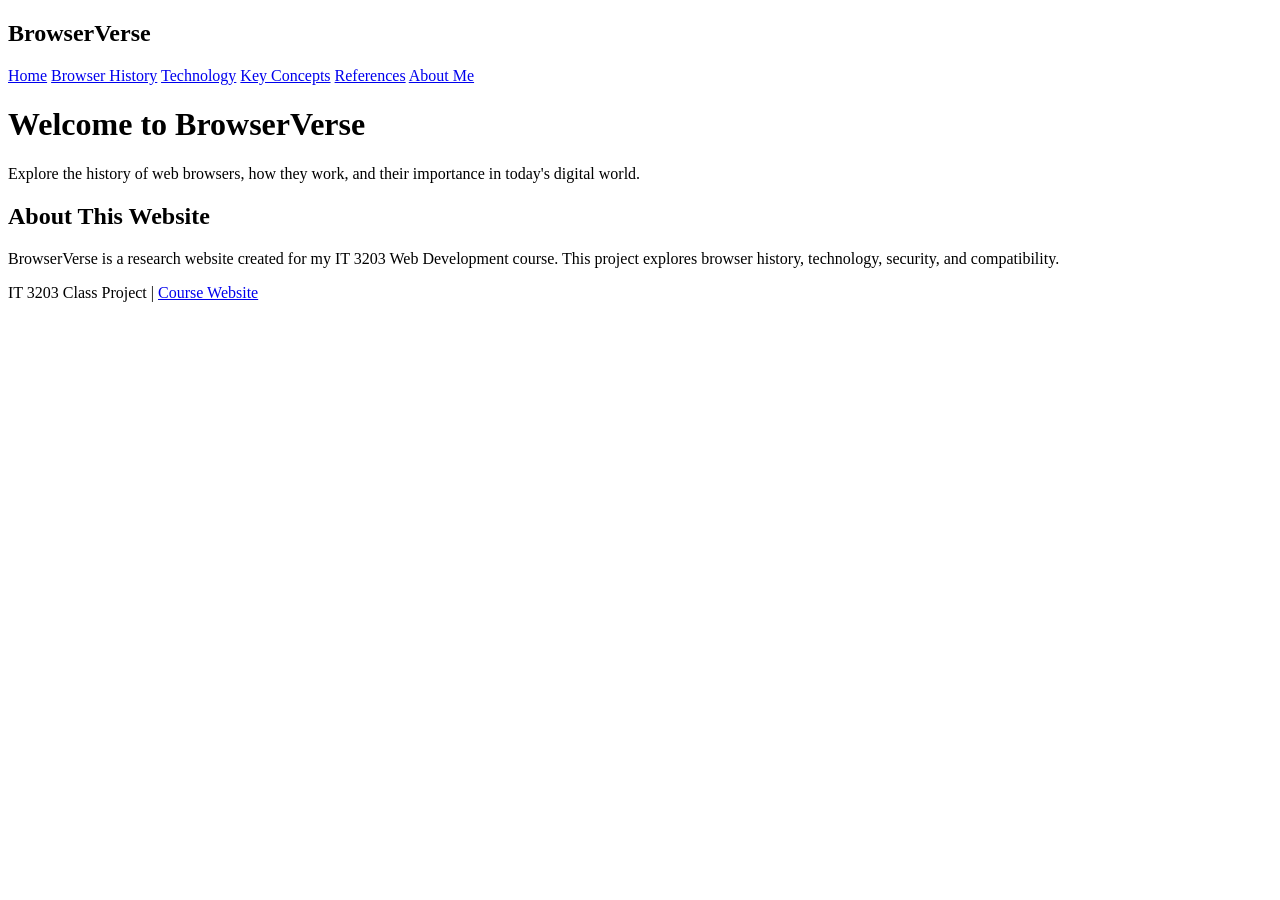
==== index.html @ 467f862f "Create Browserverse Homepage" ====
<!DOCTYPE html>
<html lang="en">

<head>
    <meta charset="UTF-8">
    <meta name="viewport" content="width=device-width, initial-scale=1.0">
    <title>BrowserVerse | Home</title>
    <link rel="stylesheet" href="style.css">
</head>

<body>

    <!-- Website sidebar -->
    <nav class="sidebar">
        <h2>BrowserVerse</h2>

        <a href="index.html">Home</a>
        <a href="history.html">Browser History</a>
        <a href="technology.html">Technology</a>
        <a href="concepts.html">Key Concepts</a>
        <a href="references.html">References</a>
        <a href="about.html">About Me</a>
    </nav>

    <!-- Main website content -->
    <main class="content">

        <h1>Welcome to BrowserVerse</h1>

        <p>
            Explore the history of web browsers, how they work,
            and their importance in today's digital world.
        </p>

        <h2>About This Website</h2>

        <p>
            BrowserVerse is a research website created for my
            IT 3203 Web Development course. This project explores
            browser history, technology, security, and compatibility.
        </p>

    </main>

    <!-- Class project information -->
    <footer>
        <p>
            IT 3203 Class Project |
            <a href="https://ksuweb.github.io/IT3203/">
                Course Website
            </a>
        </p>
    </footer>

</body>
</html>
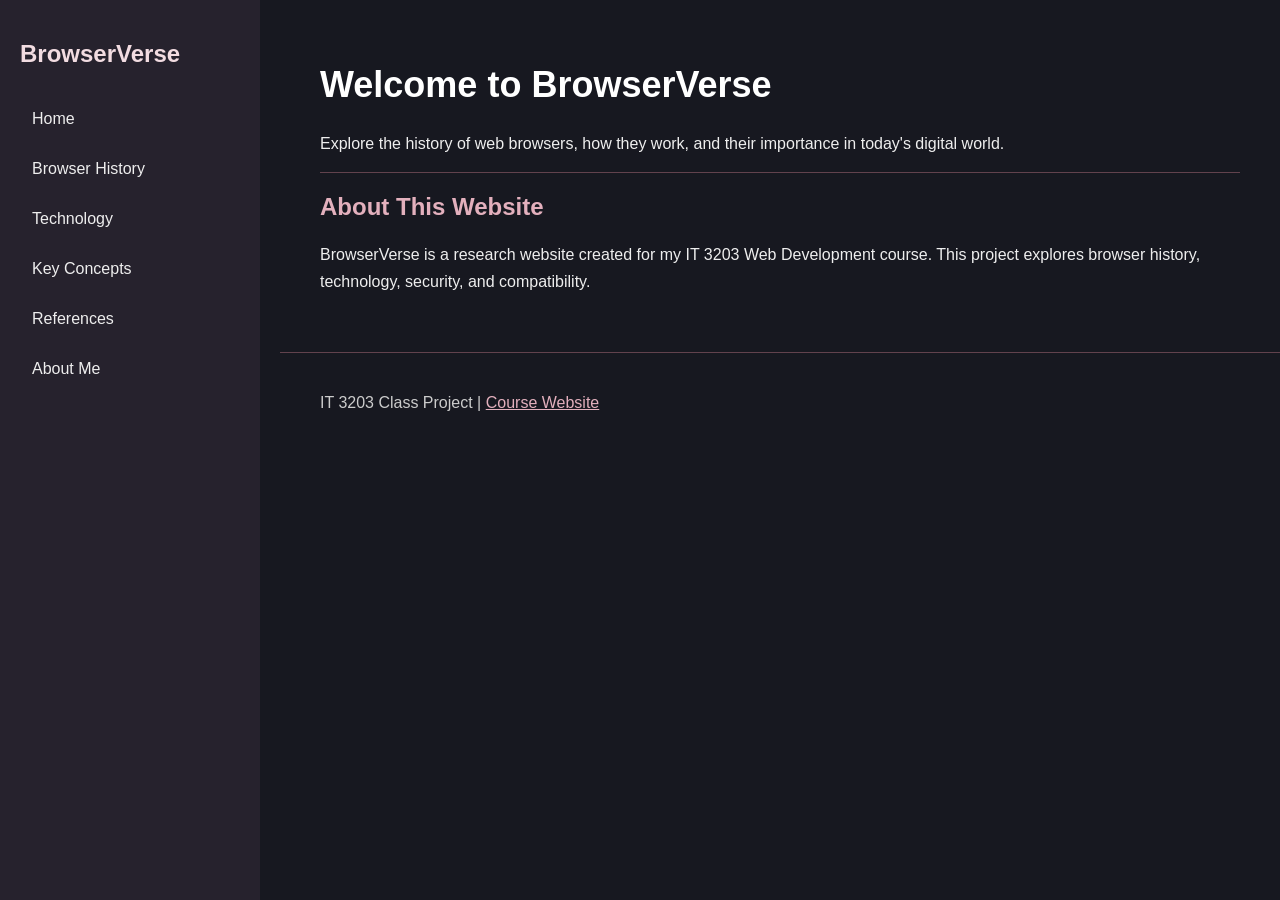
==== commit 286a64cc: "homepage id" ====
--- a/index.html
+++ b/index.html
@@ -28,7 +28,7 @@
 
         <h1>Welcome to BrowserVerse</h1>
 
-        <p>
+        <p id="intro">
             Explore the history of web browsers, how they work,
             and their importance in today's digital world.
         </p>
--- a/style.css
+++ b/style.css
@@ -0,0 +1,114 @@
+
+/* General website styling */
+
+body {
+    margin: 0;
+    background-color: #171820;
+    color: #eeeeee;
+    font-family: Arial, sans-serif;
+}
+
+/* Sidebar navigation */
+
+.sidebar {
+    display: flex;
+    flex-direction: column;
+    align-items: stretch;
+    width: 220px;
+    height: 100vh;
+    background-color: #26222d;
+    padding: 20px;
+    position: fixed;
+    top: 0;
+    left: 0;
+}
+
+.sidebar h2 {
+    color: #f2dce1;
+    margin-bottom: 30px;
+}
+
+.sidebar a {
+    display: block;
+    color: #eeeeee;
+    text-decoration: none;
+    padding: 12px;
+    margin-bottom: 8px;
+    border-radius: 5px;
+}
+
+.sidebar a:hover {
+    background-color: #71394c;
+}
+
+/* Main content */
+
+.content {
+    margin-left: 280px;
+    padding: 40px;
+}
+
+h1 {
+    color: #ffffff;
+    font-size: 36px;
+}
+
+h2 {
+    color: #e3b0bd;
+}
+
+p {
+    line-height: 1.7;
+}
+
+/* Footer */
+
+footer {
+    margin-left: 280px;
+    padding: 20px 40px;
+    border-top: 1px solid #62424d;
+    color: #cccccc;
+}
+
+footer a {
+    color: #e3b0bd;
+}
+
+footer a:hover {
+    color: #ffffff;
+}
+
+/* Browser history timeline */
+
+.timeline {
+    border-left: 3px solid #99536a;
+    padding-left: 20px;
+    margin-top: 25px;
+}
+
+.timeline-item {
+    background-color: #26222d;
+    border: 1px solid #62424d;
+    border-radius: 5px;
+    padding: 15px;
+    margin-bottom: 20px;
+}
+
+.timeline-item h3 {
+    color: #e3b0bd;
+    margin-top: 0;
+}
+
+/* Browser logos */
+
+.browser-logo {
+    width: 80px;
+    height: auto;
+    margin: 10px 0;
+}
+
+/* Homepage introduction */
+#intro {
+    border-bottom: 1px solid #62424d;
+    padding-bottom: 15px;
+}
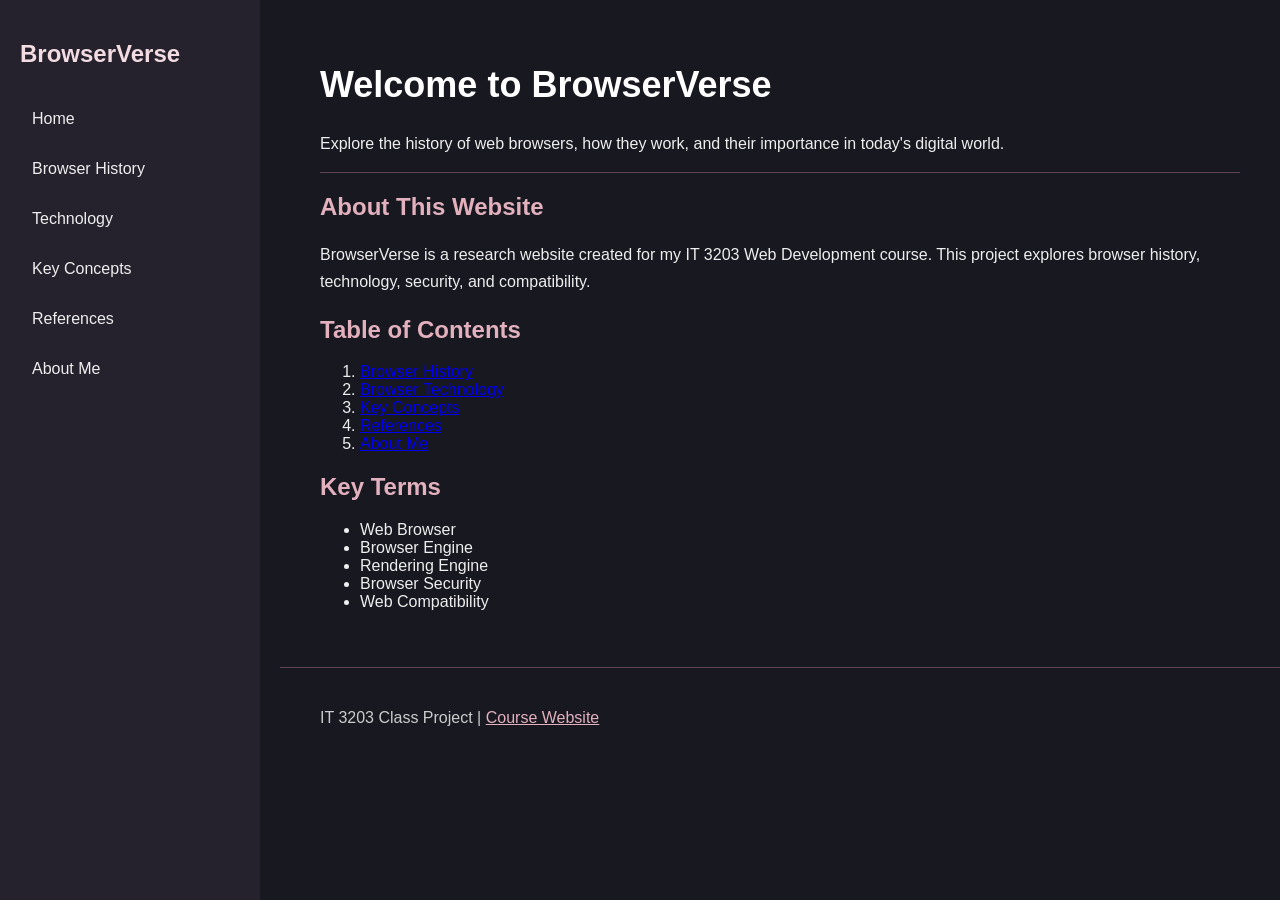
==== commit 8698623b: "table of contents then key terms" ====
--- a/index.html
+++ b/index.html
@@ -41,6 +41,32 @@
             browser history, technology, security, and compatibility.
         </p>
 
+<!-- Website table of contents -->
+<section>
+    <h2>Table of Contents</h2>
+
+    <ol>
+        <li><a href="history.html">Browser History</a></li>
+        <li><a href="technology.html">Browser Technology</a></li>
+        <li><a href="concepts.html">Key Concepts</a></li>
+        <li><a href="references.html">References</a></li>
+        <li><a href="about.html">About Me</a></li>
+    </ol>
+</section>
+
+<!-- Important browser terms -->
+<section>
+    <h2>Key Terms</h2>
+
+    <ul>
+        <li>Web Browser</li>
+        <li>Browser Engine</li>
+        <li>Rendering Engine</li>
+        <li>Browser Security</li>
+        <li>Web Compatibility</li>
+    </ul>
+</section>
+
     </main>
 
     <!-- Class project information -->
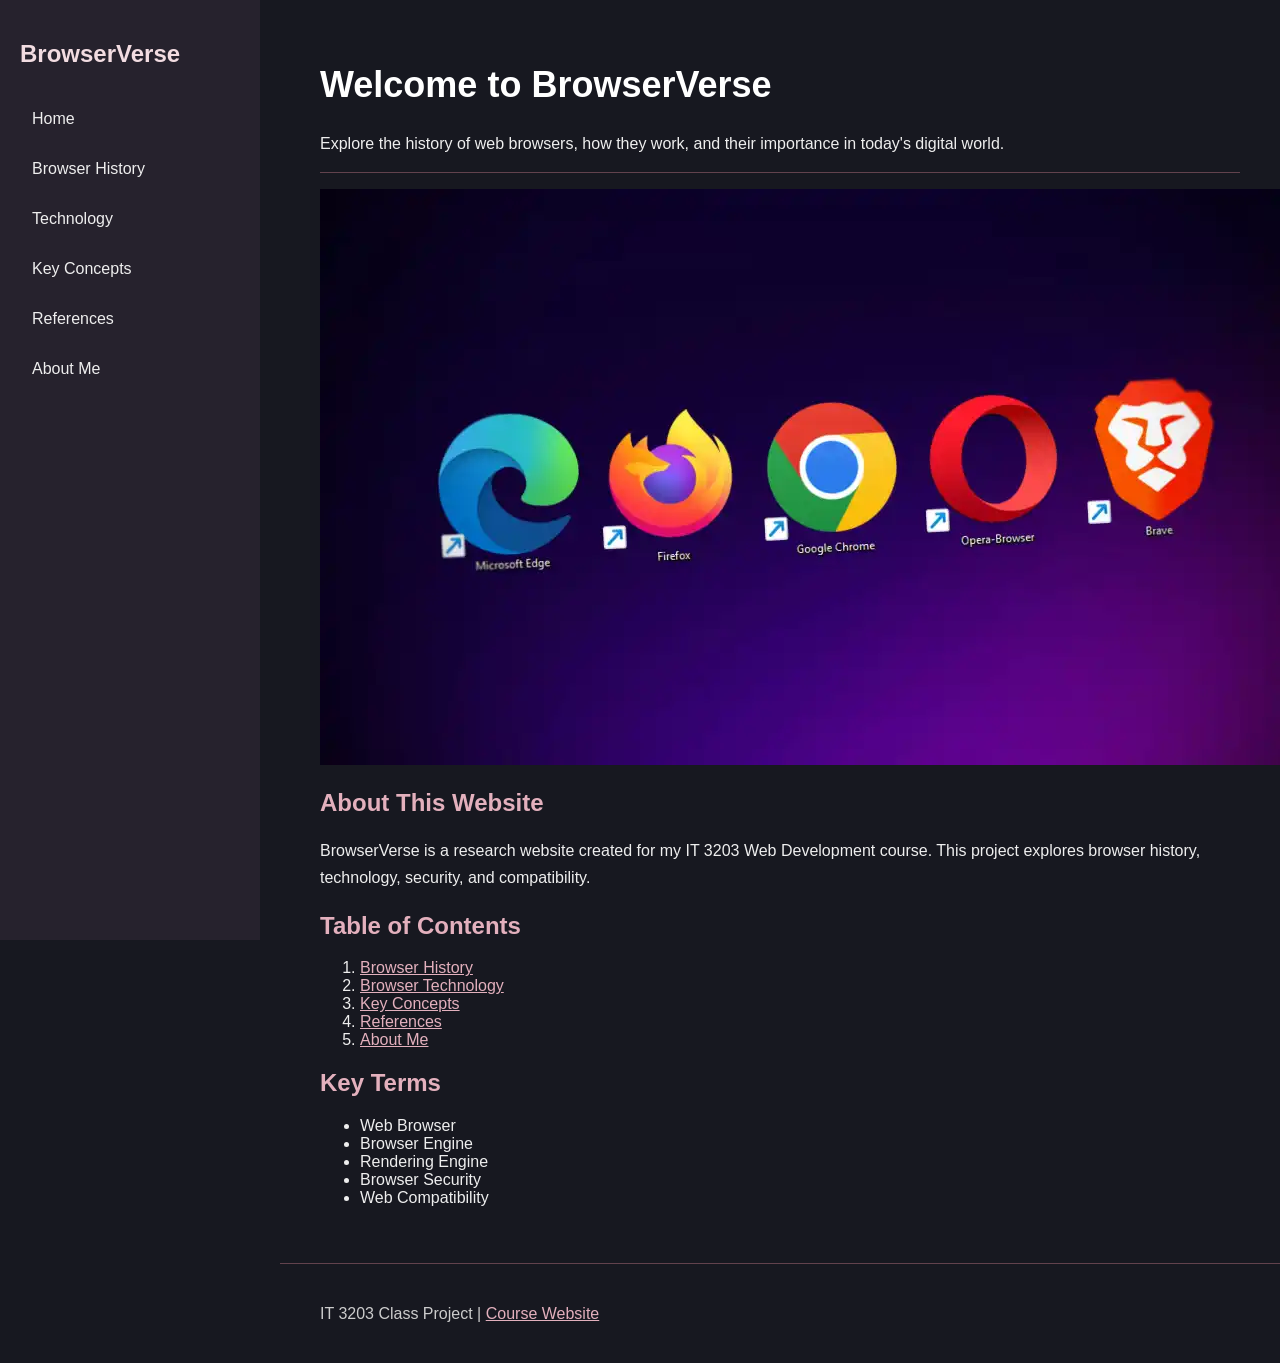
==== commit 57667d66: "homeimage" ====
--- a/index.html
+++ b/index.html
@@ -32,6 +32,9 @@
             Explore the history of web browsers, how they work,
             and their importance in today's digital world.
         </p>
+
+<!-- Homepage browser image -->
+<img src="images/browershomepageimagepng.webp" alt="Web browser logos" class="homepage-image">
 
         <h2>About This Website</h2>
 
--- a/style.css
+++ b/style.css
@@ -112,3 +112,47 @@
     border-bottom: 1px solid #62424d;
     padding-bottom: 15px;
 }
+/* Main content links */
+.content a {
+    color: #e3b0bd;
+}
+
+.content a:hover {
+    color: #ffffff;
+}
+/* Mobile screen layout */
+@media (max-width: 768px) {
+    .sidebar {
+        position: static;
+        width: auto;
+        height: auto;
+    }
+
+    .content {
+        margin-left: 0;
+        padding: 20px;
+    }
+
+    footer {
+        margin-left: 0;
+        padding: 20px;
+    }
+}
+
+/* Browser comparison table */
+table {
+    width: 100%;
+    border-collapse: collapse;
+    margin-top: 20px;
+}
+
+th, td {
+    border: 1px solid #e3b0bd;
+    padding: 12px;
+    text-align: left;
+}
+
+th {
+    background-color: #62424d;
+    color: #ffffff;
+}
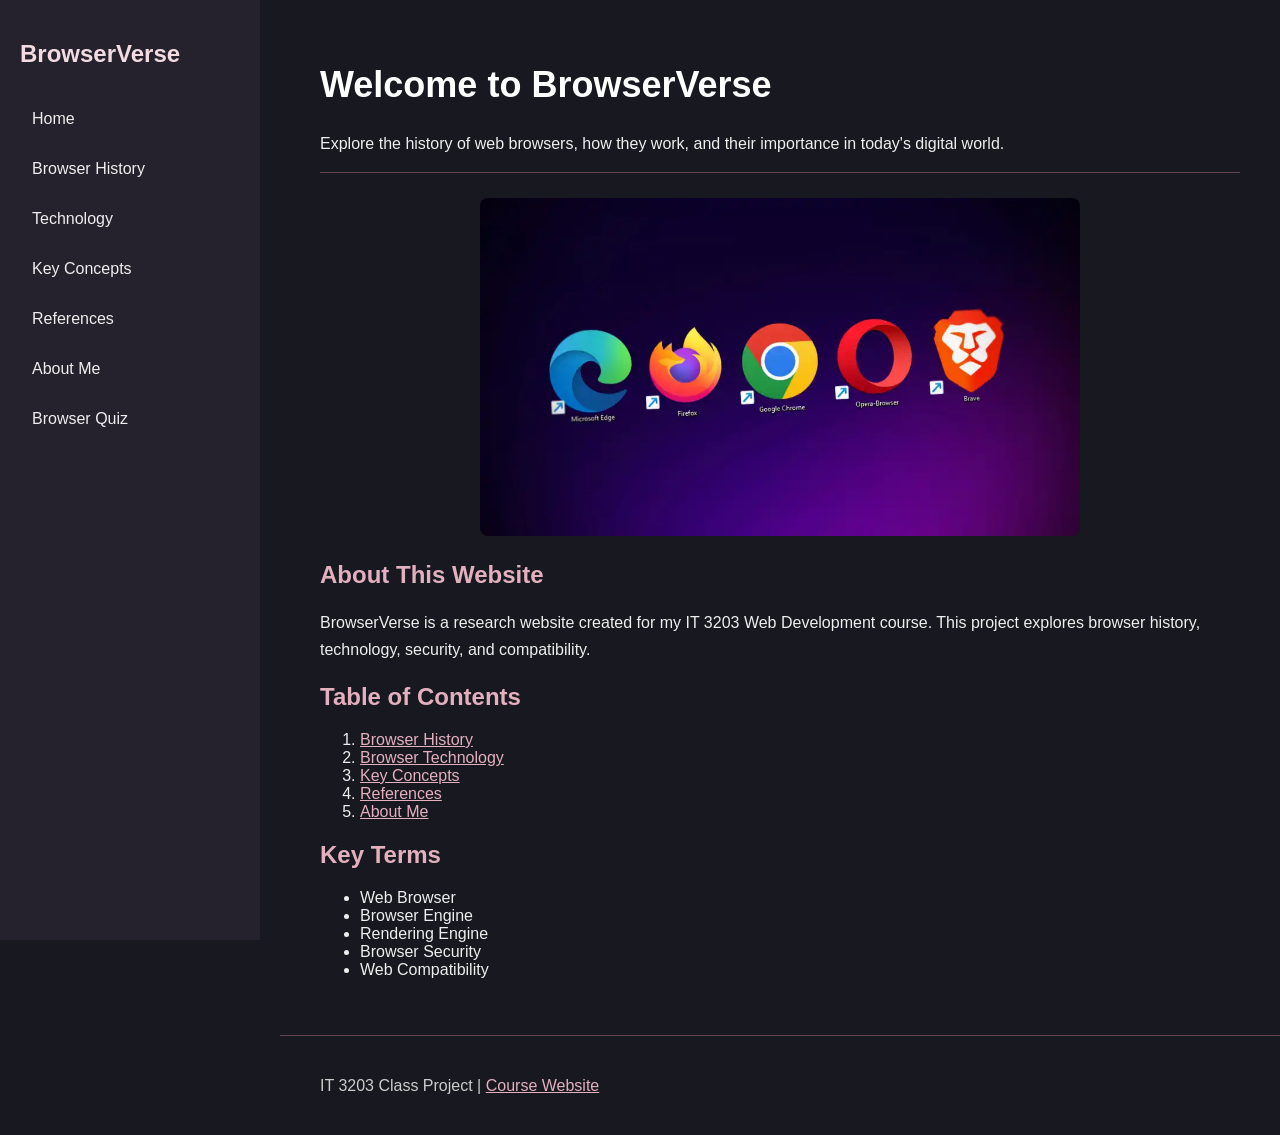
==== commit 38c46ea4: "inex quix fix" ====
--- a/index.html
+++ b/index.html
@@ -21,6 +21,7 @@
         <a href="concepts.html">Key Concepts</a>
         <a href="references.html">References</a>
         <a href="about.html">About Me</a>
+        <a href="quiz.html">Browser Quiz</a>
     </nav>
 
     <!-- Main website content -->
--- a/style.css
+++ b/style.css
@@ -156,3 +156,13 @@
     background-color: #62424d;
     color: #ffffff;
 }
+
+/* Homepage browser image */
+.homepage-image {
+    width: 100%;
+    max-width: 600px;
+    height: auto;
+    display: block;
+    margin: 25px auto;
+    border-radius: 8px;
+}
